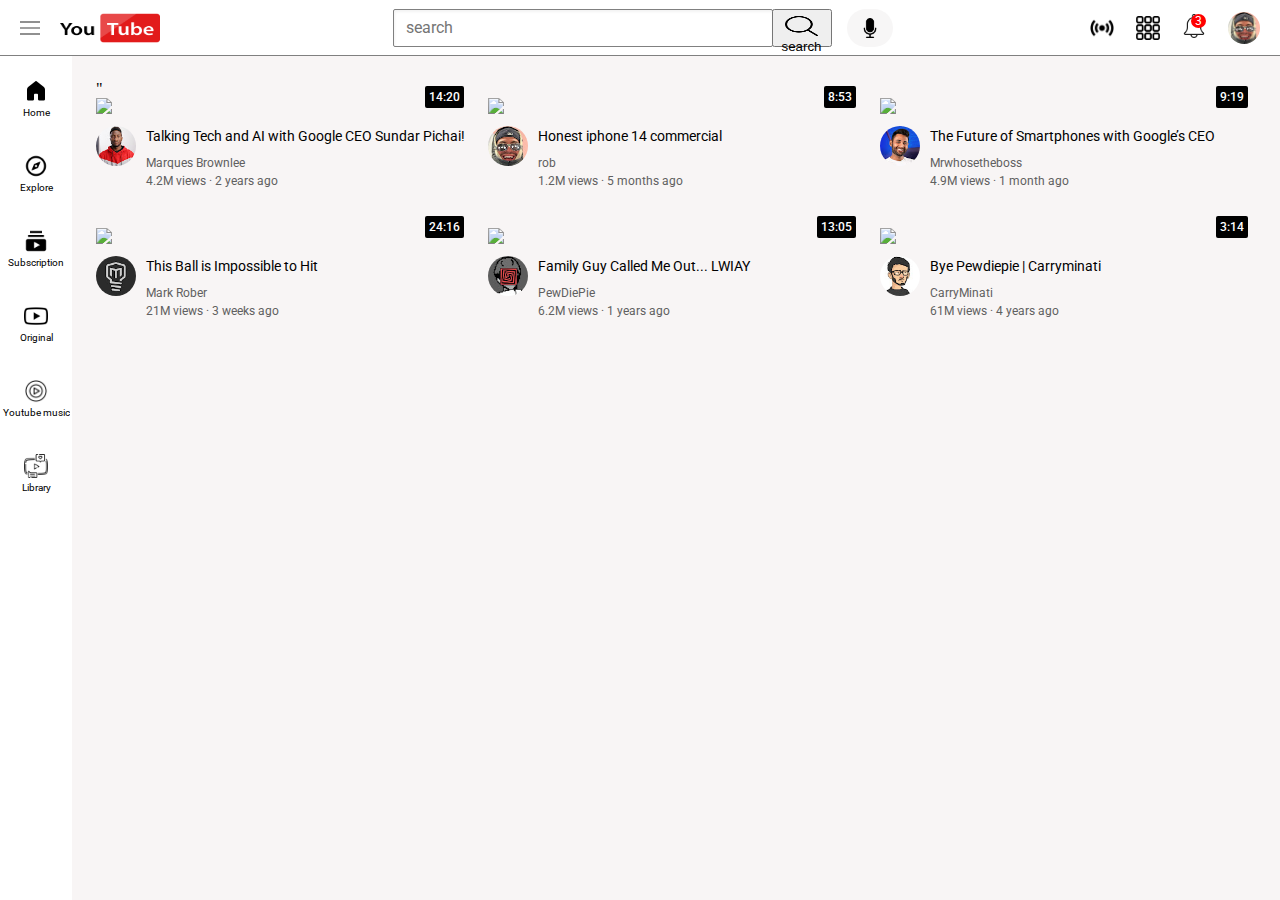
==== HTML and CSS/youtube.html @ 3fda5a93 "Add files via upload" ====
<!DOCTYPE html>
<html>
    <head>
        <link href="<link rel="preconnect" href="https://fonts.googleapis.com">
        <link rel="preconnect" href="https://fonts.gstatic.com" crossorigin>
        <link href="https://fonts.googleapis.com/css2?family=Roboto:wght@400;500;700&display=swap" rel="stylesheet">"
        <title>
            youtube.com
        </title>
        <link rel="stylesheet" href="styles/general.css">
        <link rel="stylesheet" href="styles/header.css">
        <link rel="stylesheet" href="styles/video.css">
        <link rel="stylesheet" href="styles/sidebar.css">
    </head>
    <body>
        <div class="header">
            <div class="left-section">
                <img class="hamburger-menu" src="icon/icons8-hamburger-menu-50.png">
                <img class="youtube-logo" src="icon/youtube.png">
            </div>
            <div class="middle-section">
                <input class="search-bar" type="text" placeholder="search">

                <button class="search-button">
                    <img class="search-button2" src="icon/search-interface-symbol.png">
                    <div class="tooltip">search</div>
                </button>
                <button class="voice-button">
                    <img class="voice-button2" src="icon/microphone.png">
                </button>
            </div>
            <div class="right-section">
                <img class="upload-icon" src="icon/icons8-youtube-live-50.png">
                <img class="youtube-apps-icon" src="icon/nine-thumbnail-squares-button.png">
                <div class="notification-icon-container">
                <img class="notification-icon" src="icon/bell.png">
                <div class="notifications-count">
                    3
                </div>
                </div>
                <img class="current-user-picture" src="channals-pictures/channels4_profile.jpeg">
            </div>
        </div>

        <div class="sidebar">
            <div class="sidebar-link">
                <img src="icon/icons8-home-48.png">
                <div>Home</div>
            </div> 
            <div class="sidebar-link">
                <img src="icon/compass.png">
                <div>Explore</div>
            </div>
            <div class="sidebar-link">
                <img src="icon/youtube_subscription_icon_136007.png">
                <div>Subscription</div>
            </div>
            <div class="sidebar-link">
                <img src="icon/youtube2.png">
                <div>Original</div>
            </div>
            <div class="sidebar-link">
                <img src="icon/icons8-youtube-music-50.png">
                <div>Youtube music</div>
            </div>
            <div class="sidebar-link">
                <img src="icon/youtube (1).png">
                <div>Library</div>
            </div>
        </div>
        
        <div class="video-grid">
            <div class="video-preview">
                <div class="thumbnail-row">
                    <img class="thumbnail" src="/thumbnails/hq720.webp">
                    <div class="video-time">
                        14:20
                    </div>
                </div>
                <div class="video-info-grid">
                    <div class="channal-picture">
                        <img class="profile-picture" src="channals-pictures/MKBHD.jpeg">
                    </div>
                    <div class="video-info">
                        <p class="video-title">
                            Talking Tech and AI with Google CEO Sundar Pichai!
                        </p>
                
                        <p class="video-author">
                            Marques Brownlee
                        </p>
                
                        <p class="video-stats">
                            4.2M views &middot; 2 years ago
                        </p>
                    </div>
                </div>
            </div>
    
            <div class="video-preview">
                <div class="thumbnail-row">
                    <img class="thumbnail" src="/thumbnails/hq7202.webp">
                    <div class="video-time">
                        8:53
                    </div>
                </div>
                <div class="video-info-grid">
                    <div class="channal-picture">
                        <img class="profile-picture" src="channals-pictures/channels4_profile.jpeg">
                    </div>
                    <div class="video-info">
                        <p class="video-title">
                            Honest iphone 14 commercial
                        </p>
                
                        <p class="video-author">
                            rob
                        </p>
                
                        <p class="video-stats">
                            1.2M views &middot; 5 months ago
                        </p>
                    </div>
                </div>
            </div>
    
            <div class="video-preview">
                <div class="thumbnail-row">
                    <img class="thumbnail" src="/thumbnails/hq7203.webp">
                    <div class="video-time">
                        9:19
                    </div>
                </div>
                <div class="video-info-grid">
                    <div class="channal-picture">
                        <img class="profile-picture" src="channals-pictures/mrwhooestheboss.jpeg">
                    </div>
                    <div class="video-info">
                        <p class="video-title">
                            The Future of Smartphones with Google’s CEO
                        </p>
                
                        <p class="video-author">
                            Mrwhosetheboss
                        </p>
                
                        <p class="video-stats">
                            4.9M views &middot; 1 month ago
                        </p>
                    </div>
                </div>
            </div>
    
            <div class="video-preview">
                <div class="thumbnail-row">
                    <img class="thumbnail" src="/thumbnails/hq7204.webp">
                    <div class="video-time">
                        24:16
                    </div>
                </div>
                <div class="video-info-grid">
                    <div class="channal-picture">
                        <img class="profile-picture" src="channals-pictures/markrover.jpeg">
                    </div>
                    <div class="video-info">
                        <p class="video-title">
                            This Ball is Impossible to Hit
                        </p>
                
                        <p class="video-author">
                            Mark Rober
                        </p>
                
                        <p class="video-stats">
                            21M views &middot; 3 weeks ago
                        </p>
                    </div>
                </div>
            </div>
    
            <div class="video-preview">
                <div class="thumbnail-row">
                    <img class="thumbnail" src="/thumbnails/hq7205.webp">
                    <div class="video-time">
                        13:05
                    </div>
                </div>
                <div class="video-info-grid">
                    <div class="channal-picture">
                        <img class="profile-picture" src="channals-pictures/pewdipie.jpeg">
                    </div>
                    <div class="video-info">
                        <p class="video-title">
                            Family Guy Called Me Out... LWIAY 
                        </p>
                
                        <p class="video-author">
                            PewDiePie
                        </p>
                
                        <p class="video-stats">
                            6.2M views &middot; 1 years ago
                        </p>
                    </div>
                </div>
            </div>
    
            <div class="video-preview">
                <div class="thumbnail-row">
                    <img class="thumbnail" src="/thumbnails/hq7206.webp">
                    <div class="video-time">
                        3:14
                    </div>
                </div>
                <div class="video-info-grid">
                    <div class="channal-picture">
                        <img class="profile-picture" src="channals-pictures/carryminati.jpeg">
                    </div>
                    <div class="video-info">
                        <p class="video-title">
                            Bye Pewdiepie | Carryminati
                        </p>
                
                        <p class="video-author">
                            CarryMinati
                        </p>
                
                        <p class="video-stats">
                            61M views &middot; 4 years ago
                        </p>
                    </div>
                </div>
            </div>
        </div>
    </body>
</html>
---- HTML and CSS/styles/general.css ----
p {
    font-family: Roboto, Arial;
    margin-top: 0;
    margin-bottom: 0;
}

body {
    margin: 0px;
    padding-top: 80px;
    padding-left: 96px;
    padding-right: 24px;
    background-color: rgb(248, 245, 245);
}
---- HTML and CSS/styles/header.css ----
.header {
    height: 55px;
    display: flex;
    flex-direction: row;
    justify-content: space-between;
    position: fixed;
    top: 0px;
    left: 0px;
    right: 0px;
    background-color: white;
    border-bottom-width: 1px;
    border-bottom-style: solid;
    border-bottom-color: grey;
    z-index: 100;
}

.hamburger-menu {
    height: 20px;
    margin-left: 20px;
    margin-right: 20px;
}

.youtube-logo {
    height: 80px;
    width: 100px;
}
.left-section {
    display: flex;
    align-items: center;
}

.search-bar {
    flex: 1;
    height: 34px;
    font-size: 16px;
    border-width: 1px;
    border-color: grey;
    border-style: solid;
    border-radius: 2px;
    box-shadow: inset 1px 2px 3px rgba(0, 0, 0, 0.05);
    width: 0;
}

.search-bar::placeholder {
    font-family: Roboto, Arial, Helvetica, sans-serif;
    padding-left: 10px;

}

.search-button {
    height: 38px;
    width: 60px;
    margin-left: -1px;
}

.search-button2 {
    height: 20px;
    width: 33px;
    margin-top: 4px;
    position: relative;
}

.search-button2 .tooltip {
    position: absolute;
    background-color: gray;
    color: white;
    padding-top: 4px;
    padding-bottom: 4px;
    padding-left: 8px;
    padding-right: 8px;
    bottom: -30px;
}

.voice-button {
    height: 38px;
    width: 46px;
    background-color: rgb(247, 246, 246);
    border-radius: 19px;
    border: 0px;
    margin-left: 15px;
}

.voice-button2 {
    height: 20px;
    width: 20px;
    background-color: rgb(247, 246, 246);
    margin-top: 4px;
}

.middle-section {
    display: flex;
    flex: 1;
    margin-left: 70px;
    margin-right: 35px;
    max-width: 500px;
    align-items: center;
}

.upload-icon {
    height: 24px;
}

.youtube-apps-icon {
    height: 24px;
}

.notification-icon {
    height: 24px;
}

.notification-icon-container {
    position: relative;
}

.notifications-count {
    position: absolute;
    top: 0px;
    right: 0px;
    background-color: red ;
    color: white;
    font-family: roboto, arial;
    font-size: 12px;
    padding-left: 4px;
    padding-right: 4px;
    border-radius: 50%;
}

.current-user-picture {
    height: 32px;
    border-radius: 16px;
}

.right-section {
    width: 170px;
    display: flex;
    align-items: center;
    justify-content: space-between;
    margin-right: 20px;
    flex-shrink: 0;
}
---- HTML and CSS/styles/video.css ----
.thumbnail {
    width: 100%;
}

.video-title {
    margin-top: 0px;
    margin-bottom: 0px;
    font-size: 14px;
    font-style: 700;
    line-height: 20px;
    margin-bottom: 10px;
}

.video-author, .video-stats {
    display: block;
    font-size: 12px;
    color: rgb(96, 96, 96);
}

.video-author {
    margin-bottom: 4px;
}

.video-info-grid {
    display: grid;
    grid-template-columns: 50px 1fr;
}

.profile-picture {
    width: 40px;
    border-radius: 50px;
}

.thumbnail-row {
    margin-bottom: 8px;
    position: relative;
}

.video-grid {
    display: grid;
    grid-template-columns: 1fr 1fr 1fr;
    column-gap: 16px;
    row-gap: 40px;
}

.video-time {
    background-color: black;
    color: white;
    position: absolute;
    bottom: 10px;
    right: 8px;
    font-family: roboto, arial;
    font-size: 12px;
    font-weight: 500;
    padding-top: 4px;
    padding-bottom: 4px;
    padding-left: 4px;
    padding-right: 4px;
    border-radius: 2px;
}
---- HTML and CSS/styles/sidebar.css ----
.sidebar {
    position: fixed;
    left: 0px;
    bottom: 0px;
    top: 56px;
    background-color: white;
    width: 72px;
    z-index: 101;
    padding-top: 5px;
}

.sidebar-link {
    background-color: white;
    height: 74px;
    margin-bottom: 1px;
    display: flex;
    justify-content: center;
    align-items: center;
    flex-direction: column;
    cursor: pointer;
}

.sidebar-link:hover {
    background-color: lightgray;
}

.sidebar-link img {
    height: 24px;
    margin-bottom: 4px;
}

.sidebar-link div {
    font-family: Roboto, Arial;
    font-size: 10px;
}
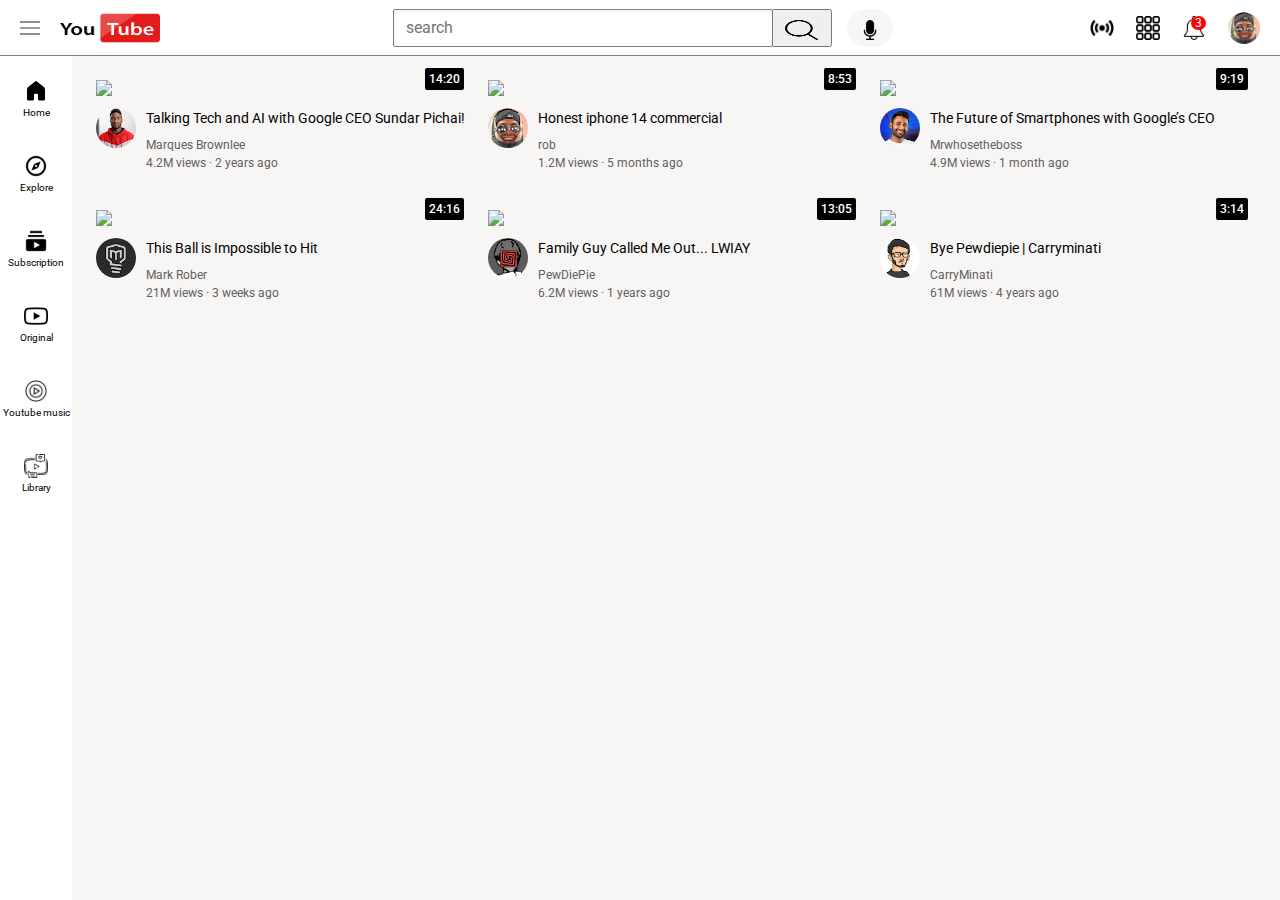
==== commit 690a1dc3: "Add files via upload" ====
--- a/HTML and CSS/youtube.html
+++ b/HTML and CSS/youtube.html
@@ -3,7 +3,7 @@
     <head>
         <link href="<link rel="preconnect" href="https://fonts.googleapis.com">
         <link rel="preconnect" href="https://fonts.gstatic.com" crossorigin>
-        <link href="https://fonts.googleapis.com/css2?family=Roboto:wght@400;500;700&display=swap" rel="stylesheet">"
+        <link href="https://fonts.googleapis.com/css2?family=Roboto:wght@400;500;700&display=swap" rel="stylesheet">
         <title>
             youtube.com
         </title>
@@ -27,18 +27,31 @@
                 </button>
                 <button class="voice-button">
                     <img class="voice-button2" src="icon/microphone.png">
+                    <div class="tooltip">Voice</div>
                 </button>
             </div>
             <div class="right-section">
-                <img class="upload-icon" src="icon/icons8-youtube-live-50.png">
-                <img class="youtube-apps-icon" src="icon/nine-thumbnail-squares-button.png">
+                <div class="upload-icon-container">
+                    <img class="upload-icon" src="icon/icons8-youtube-live-50.png">
+                    <div class="tooltip">upload</div>
+                </div>
+                <div class="apps-icon-container">
+                    <img class="youtube-apps-icon" src="icon/nine-thumbnail-squares-button.png">
+                    <div class="tooltip">youtube apps</div>
+                </div>
                 <div class="notification-icon-container">
-                <img class="notification-icon" src="icon/bell.png">
-                <div class="notifications-count">
-                    3
-                </div>
-                </div>
-                <img class="current-user-picture" src="channals-pictures/channels4_profile.jpeg">
+                        <div class="notification-icon-container2">
+                            <img class="notification-icon" src="icon/bell.png">
+                            <div class="tooltip">notification</div>
+                        </div>
+                    <div class="notifications-count">
+                        3
+                    </div>
+                </div>
+                <div class="current-user-picture-container">
+                    <img class="current-user-picture" src="channals-pictures/channels4_profile.jpeg">
+                    <div class="tooltip">user profile</div>
+                </div>
             </div>
         </div>
 
--- a/HTML and CSS/styles/header.css
+++ b/HTML and CSS/styles/header.css
@@ -51,16 +51,21 @@
     height: 38px;
     width: 60px;
     margin-left: -1px;
+    position: relative;
 }
 
 .search-button2 {
     height: 20px;
     width: 33px;
     margin-top: 4px;
-    position: relative;
 }
 
-.search-button2 .tooltip {
+.search-button .tooltip,
+.voice-button .tooltip,
+.upload-icon-container .tooltip,
+.apps-icon-container .tooltip,
+.notification-icon-container2 .tooltip,
+.current-user-picture-container .tooltip{
     position: absolute;
     background-color: gray;
     color: white;
@@ -69,6 +74,35 @@
     padding-left: 8px;
     padding-right: 8px;
     bottom: -30px;
+    border-radius: 3px;
+    font-size: 12px;
+    bottom: -25px;
+    left: 0px;
+    opacity: 0;
+    transition: opacity 0.15s;
+    pointer-events: none;
+    white-space: nowrap;
+}
+
+.search-button:hover .tooltip,
+.voice-button:hover .tooltip,
+.upload-icon-container:hover .tooltip,
+.apps-icon-container:hover .tooltip,
+.notification-icon-container2:hover .tooltip,
+.current-user-picture-container:hover .tooltip{
+    opacity: 1;
+}
+
+.search-button, 
+.voice-button,
+.upload-icon-container,
+.apps-icon-container,
+.notification-icon-container2,
+.current-user-picture-container{
+    position: relative;
+    display: flex;
+    justify-content: center;
+    align-items: center;
 }
 
 .voice-button {
@@ -137,4 +171,5 @@
     justify-content: space-between;
     margin-right: 20px;
     flex-shrink: 0;
+    position: relative;
 }
